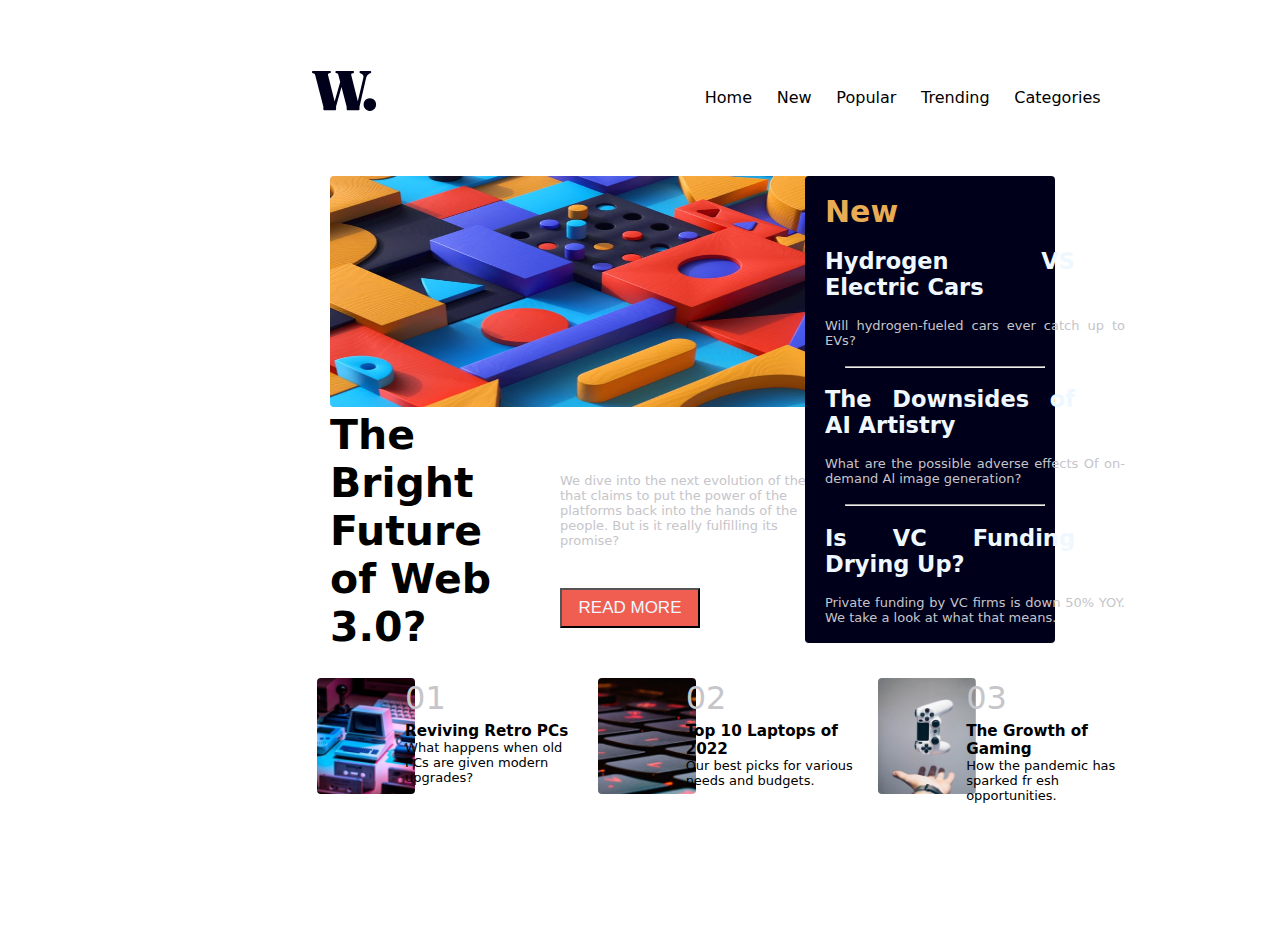
==== index.html @ c41ec1a8 "Rename GridStyle.html to index.html" ====
<!DOCTYPE html>
<html lang="en">

<head>
    <meta charset="UTF-8">
    <meta name="viewport" content="width=device-width, initial-scale=1.0">
    <title>GridStyle</title>
    <link rel="stylesheet" href="./GridStyle.css">
    <link rel="preconnect" href="https://fonts.googleapis.com">
    <link rel="preconnect" href="https://fonts.gstatic.com" crossorigin>
    <link href="https://fonts.googleapis.com/css2?family=Roboto:ital,wght@0,700;1,400;1,700&display=swap"
        rel="stylesheet">
</head>

<body>
    <div class="page">
        <img class="ima_w" src="./assets/images/logo.svg">
        <nav>
            <ul class="nav_sevrice">
                <li>Home</li>
                <li>New</li>
                <li> Popular</li>
                <li> Trending</li>
                <li>Categories</li>
            </ul>
        </nav>
        <section>
            <img class="image_web_3" src="./assets/images/image-web-3-mobile.jpg">
            <h2 class="future">The Bright Future of Web 3.0?</h2>
        </section>
        <div class="sec2">
            <div>We dive into the next evolution of the web that
                claims to put the power of the platforms back
                into the hands of the people. But is it really
                fulfilling its promise?</div>
            <button>READ MORE</button>
        </div>
        <aside>
            <h1>New</h1>
            <h2>Hydrogen VS Electric Cars</h2>
            <div class="div_color_words">Will hydrogen-fueled cars ever catch up
                to EVs?</div>
            <hr>
            <h2>The Downsides of AI Artistry</h2>
            <div class="div_color_words">What are the possible adverse effects Of
                on-demand Al image generation?</div>
            <hr>
            <h2>Is VC Funding Drying Up?</h2>
            <div class="div_color_words">Private funding by VC firms is down 50%
                YOY. We take a look at what that means.</div>
        </aside>
        <footer class="footer1">
            <ul class="foot_ul" style="font-family: system-ui;">
                <img class="img1" src="./assets/images/image-retro-pcs.jpg" alt="">
                <li class="li_01"  >
                    <h3>Reviving Retro PCs</h3>
                    What happens when old PCs
                    are given modern upgrades?
                </li>
                <img class="img1" src="./assets/images/image-top-laptops.jpg" alt="">
                <li class="li_02">
                    <h3> Top 10 Laptops of 2022</h3>
                    Our best picks for various
                    needs and budgets.
                </li>
                <img class="img1" src="./assets/images/image-gaming-growth.jpg">
                <li class="li_03">
                    <h3> The Growth of Gaming</h3>
                    How the pandemic has sparked
                    fr esh opportunities.
                </li>
            </ul>
        </footer>
    </div>
</body>

</html>
---- GridStyle.css ----
* {
    box-sizing: border-box;
    padding: 0;
    margin: 0;
    ;
}

:root {
    --image1: url(\Users\anasa\OneDrive\Desktop\vs.code\my project web\images_web_design\images\image-gaming-growth.jpg);
}

.page {
    height: 100vh;
    display: grid;
    grid-template-columns: repeat(4, 1fr);
    grid-template-rows: auto auto auto;
    grid-template-areas:
        "logo logo nav nav"
        "section sec aside aside"
        "footer1 footer1 footer1 footer1";
}

.ima_w {
    grid-area: logo;
    position: relative;
    right: -40%;
    bottom: -40%;
}

.nav_sevrice {
    grid-area: nav;
    list-style-type: none;
    display: flex;
    flex-direction: row;
    justify-content: space-evenly;
    width: calc(600% /4);
    position: relative;
    bottom: -50%;
    right: 100px;
    font-family: system-ui;
}

section {
    grid-area: section;
    position: relative;
    right: -30%;
    font-family: system-ui;

}

.future {
    width: 205px;
    font-size: 41px;
    height: 100px;
    text-emphasis: none;
    position: relative;
    right: -180px;
    text-align: start;
    font-family: system-ui;
}

button {
    position: relative;
    width: 140px;
    height: 40px;
    color: aliceblue;
    background-color: #ef5e51;
    top: 40px;
    font: 1em sans-serif;
    text-align: center;
    text-transform: capitalize;
    font-family: Arial, Helvetica, sans-serif;
    font-size: 17px;
}

.sec2 {
    left: 60px;
    grid-area: sec;
    position: relative;
    bottom: -63%;
    font-size: 13px;
    width: 280px;
    text-align: start;
    color: #c6c5ca;
    font-family: system-ui;

}



aside {
    grid-area: aside;
    background-color: #00001a;
    text-align: center;
    color: aliceblue;
    display: flex;
    flex-direction: column;
    justify-content: space-evenly;
    width: 50%;
    height: 99%;
    position: relative;
    right: -5%;
    border-radius: 4px;
    -webkit-border-radius: 4px;
    -moz-border-radius: 4px;
    -ms-border-radius: 4px;
    -o-border-radius: 4px;
    font-family: system-ui;
    font-size: 15px;
    text-align: justify;


}

.footer1 {
    grid-area: footer1;
}

.foot_ul {
    width: calc(263% /4);
    display: flex;
    flex-direction: row;
    justify-content: space-evenly;
    list-style-type: none;
    align-items: flex-end;
    position: relative;
    right: -177px;
    font-size: 15px;

}

.li_01 {

    width: 186px;
    height: 0px;
    position: relative;
    right: -130px;
    top: -80px;
    font-size: small;
}

.li_02 {

    width: 186px;
    height: 0px;
    position: relative;
    right: -130px;
    top: -80px;
    font-size: small;
}

.li_03 {

    width: 186px;
    height: 0px;
    position: relative;
    right: -130px;
    top: -80px;
    font-size: small;
}

.img1 {
    width: 100px;
    height: 116px;
    position: relative;
    right: -140px;
    bottom: -30px;
    border-radius: 4px;
    -webkit-border-radius: 4px;
    -moz-border-radius: 4px;
    -ms-border-radius: 4px;
    -o-border-radius: 4px;
}

.li_01::before {
    content: "01";
    display: block;
    font-size: xx-large;
    position: relative;
    top: -5px;
    color: #c6c5ca;
    font-family: system-ui;


}

.li_02::before {
    content: "02";
    display: block;
    font-size: xx-large;
    position: relative;
    top: -5px;
    color: #c6c5ca;
    font-family: system-ui;

}

.li_03::before {
    content: "03";
    display: block;
    font-size: xx-large;
    position: relative;
    top: -5px;
    color: #c6c5ca;
    font-family: system-ui;

}

.image_web_3 {
    border-radius: 4px;
    width: 500px;
    height: 231px;
    position: relative;
    right: -180px;
    top: 0px;

}

hr {
    display: flex;
    width: 80%;
    right: -40px;
    position: relative;
    color: #5e5e78;
}

h1 {
    color: hsl(35, 77%, 62%);
    font-family: system-ui;
    position: relative;
    right: -20px;

}

.div_color_words {
    color: #c6c5ca;
    position: relative;
    right: -20px;
    font-size: small;
    width: 300px;
}

h2 {
    position: relative;
    right: -20px;
}

h3:hover {
    color: hsl(35, 77%, 62%);
}

button:hover {
    background-color: #00001a;
    cursor: -webkit-grabbing;
}

nav ul li:hover {
    background: transparent;
    color: #c58785;
    cursor: -webkit-grabbing;
}

h2:hover {
    color: #ef5e51;
}
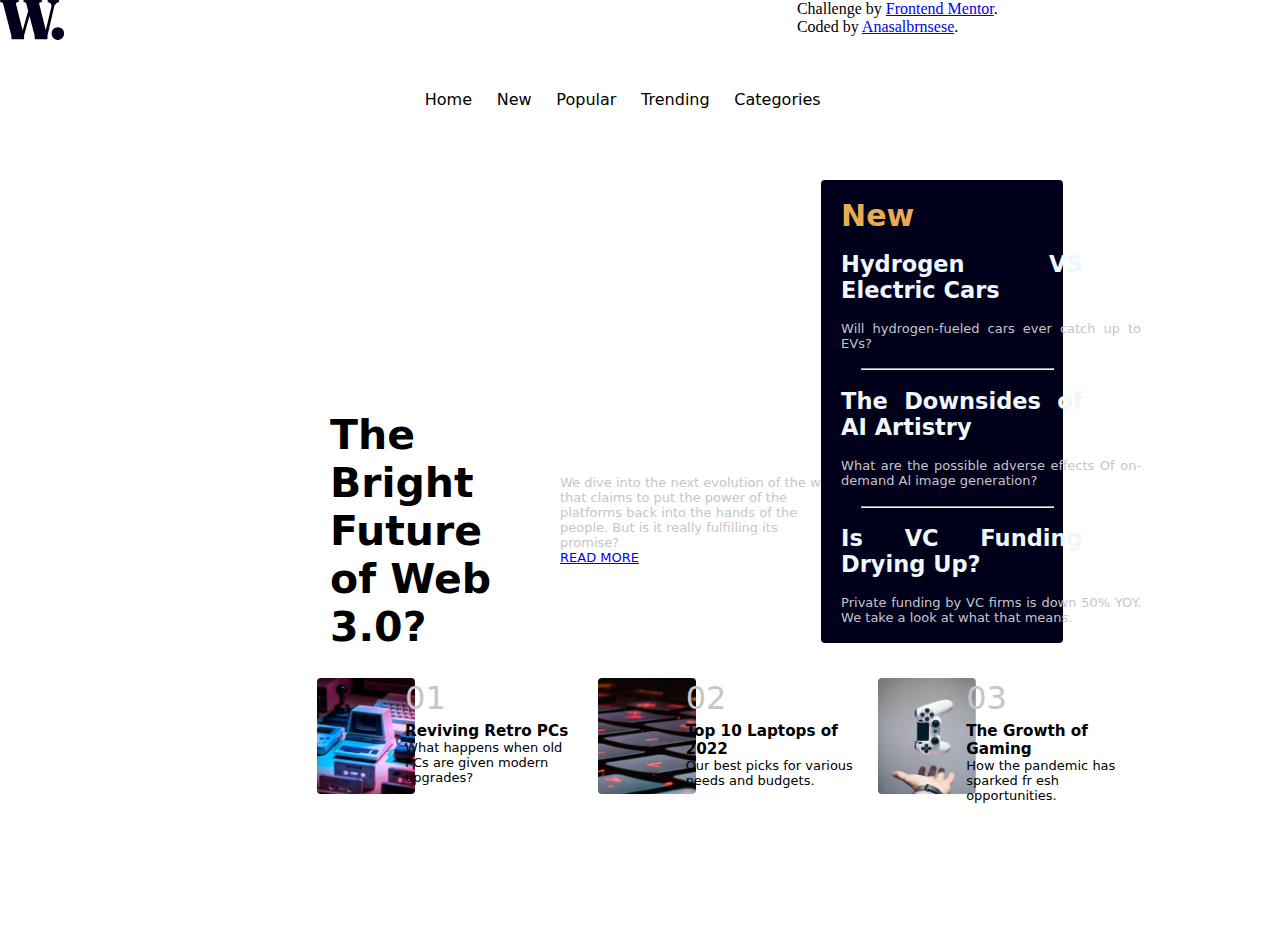
==== commit 02d8176e: "index.html" ====
--- a/index.html
+++ b/index.html
@@ -12,65 +12,68 @@
         rel="stylesheet">
 </head>
 
-<body>
-    <div class="page">
-        <img class="ima_w" src="./assets/images/logo.svg">
-        <nav>
-            <ul class="nav_sevrice">
-                <li>Home</li>
-                <li>New</li>
-                <li> Popular</li>
-                <li> Trending</li>
-                <li>Categories</li>
-            </ul>
-        </nav>
-        <section>
-            <img class="image_web_3" src="./assets/images/image-web-3-mobile.jpg">
-            <h2 class="future">The Bright Future of Web 3.0?</h2>
-        </section>
-        <div class="sec2">
-            <div>We dive into the next evolution of the web that
-                claims to put the power of the platforms back
-                into the hands of the people. But is it really
-                fulfilling its promise?</div>
-            <button>READ MORE</button>
-        </div>
-        <aside>
-            <h1>New</h1>
-            <h2>Hydrogen VS Electric Cars</h2>
-            <div class="div_color_words">Will hydrogen-fueled cars ever catch up
-                to EVs?</div>
-            <hr>
-            <h2>The Downsides of AI Artistry</h2>
-            <div class="div_color_words">What are the possible adverse effects Of
-                on-demand Al image generation?</div>
-            <hr>
-            <h2>Is VC Funding Drying Up?</h2>
-            <div class="div_color_words">Private funding by VC firms is down 50%
-                YOY. We take a look at what that means.</div>
-        </aside>
-        <footer class="footer1">
-            <ul class="foot_ul" style="font-family: system-ui;">
-                <img class="img1" src="./assets/images/image-retro-pcs.jpg" alt="">
-                <li class="li_01"  >
-                    <h3>Reviving Retro PCs</h3>
-                    What happens when old PCs
-                    are given modern upgrades?
-                </li>
-                <img class="img1" src="./assets/images/image-top-laptops.jpg" alt="">
-                <li class="li_02">
-                    <h3> Top 10 Laptops of 2022</h3>
-                    Our best picks for various
-                    needs and budgets.
-                </li>
-                <img class="img1" src="./assets/images/image-gaming-growth.jpg">
-                <li class="li_03">
-                    <h3> The Growth of Gaming</h3>
-                    How the pandemic has sparked
-                    fr esh opportunities.
-                </li>
-            </ul>
-        </footer>
+<body class="page">
+    <div class="image_w"><img src="/assets/images/logo.svg" ></div>
+    <nav>
+        <ul class="nav_sevrice">
+            <li>Home</li>
+            <li>New</li>
+            <li> Popular</li>
+            <li> Trending</li>
+            <li>Categories</li>
+        </ul>
+    </nav>
+    <section>
+        <!-- <img class="image_web_3" src="./assets/images/image-web-3-desktop.jpg"> -->
+        <div class="image_web_3"></div>
+        <h2 class="future">The Bright Future of Web 3.0?</h2>
+    </section>
+    <div class="sec2">
+        <div>We dive into the next evolution of the web that
+            claims to put the power of the platforms back
+            into the hands of the people. But is it really
+            fulfilling its promise?</div>
+        <a href="#" class="button">READ MORE</a>
+    </div>
+    <aside>
+        <h1>New</h1>
+        <h2>Hydrogen VS Electric Cars</h2>
+        <div class="div_color_words">Will hydrogen-fueled cars ever catch up
+            to EVs?</div>
+        <hr>
+        <h2>The Downsides of AI Artistry</h2>
+        <div class="div_color_words">What are the possible adverse effects Of
+            on-demand Al image generation?</div>
+        <hr>
+        <h2>Is VC Funding Drying Up?</h2>
+        <div class="div_color_words">Private funding by VC firms is down 50%
+            YOY. We take a look at what that means.</div>
+    </aside>
+    <footer class="footer1">
+        <ul class="foot_ul" style="font-family: system-ui;">
+            <img class="img1" src="./assets/images/image-retro-pcs.jpg" alt="null">
+            <li class="li_01">
+                <h3>Reviving Retro PCs</h3>
+                What happens when old PCs
+                are given modern upgrades?
+            </li>
+            <img class="img1" src="./assets/images/image-top-laptops.jpg" alt="null">
+            <li class="li_02">
+                <h3> Top 10 Laptops of 2022</h3>
+                Our best picks for various
+                needs and budgets.
+            </li>
+            <img class="img1" src="./assets/images/image-gaming-growth.jpg" alt="null">
+            <li class="li_03">
+                <h3> The Growth of Gaming</h3>
+                How the pandemic has sparked
+                fr esh opportunities.
+            </li>
+        </ul>
+    </footer>
+    <div class="attribution">
+        Challenge by <a href="https://www.frontendmentor.io?ref=challenge" target="_blank">Frontend Mentor</a>. Coded by
+        <a href="https://github.com/P-Pacharadanai" target="_blank">Anasalbrnsese</a>.
     </div>
 </body>
 
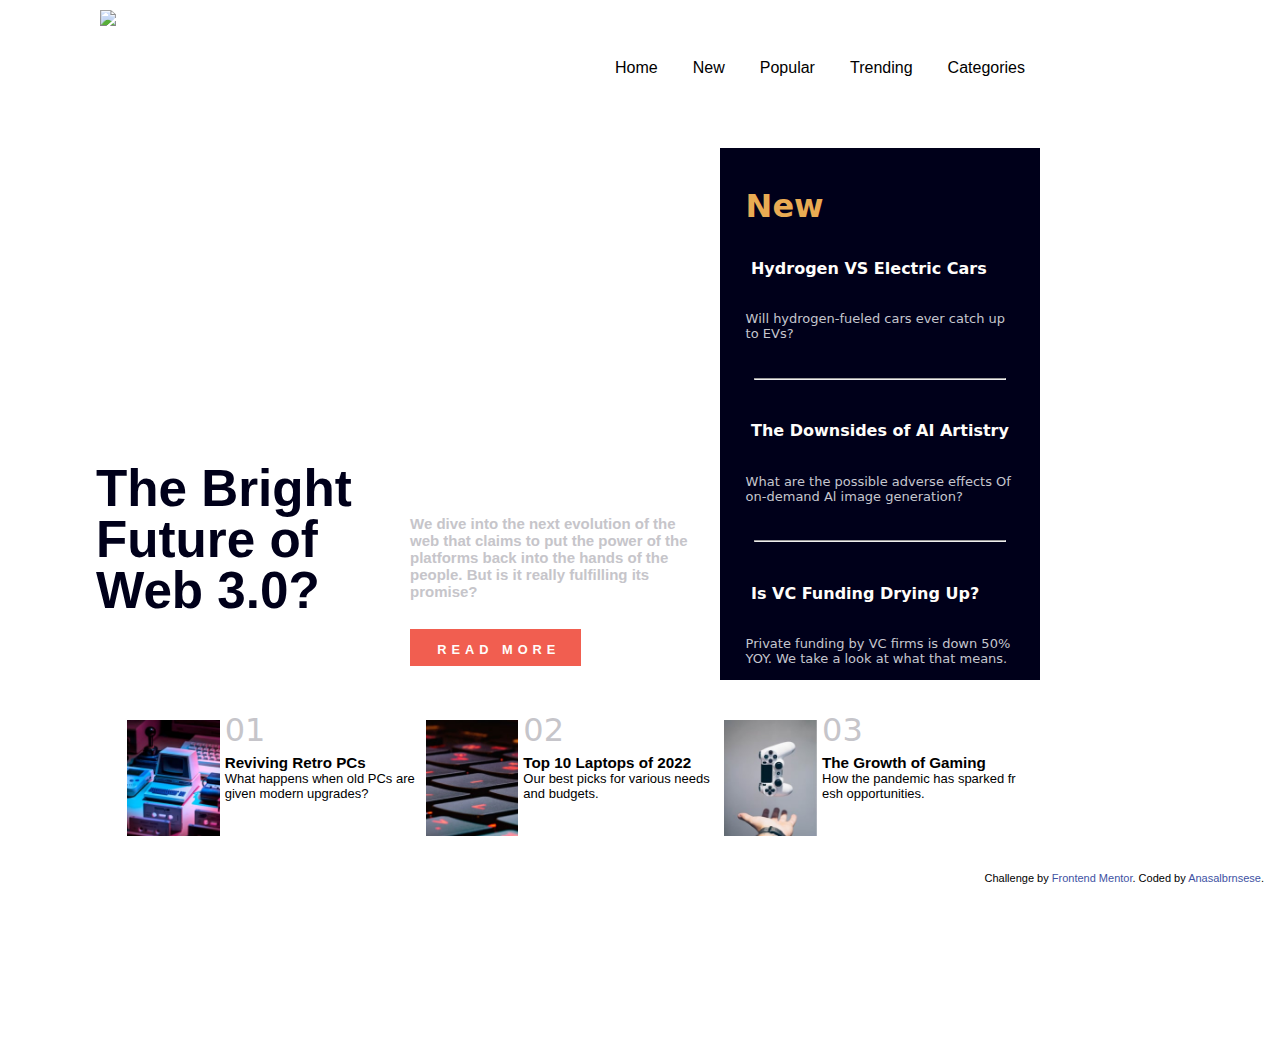
==== commit 26377f15: "Update" ====
--- a/index.html
+++ b/index.html
@@ -13,7 +13,7 @@
 </head>
 
 <body class="page">
-    <div class="image_w"><img src="/assets/images/logo.svg" ></div>
+    <div class="image_w"><img src="../Front-End-Menter-Challenge-GridStyle/assets/images/logo.svg" ></div>
     <nav>
         <ul class="nav_sevrice">
             <li>Home</li>
--- a/GridStyle.css
+++ b/GridStyle.css
@@ -2,11 +2,16 @@
     box-sizing: border-box;
     padding: 0;
     margin: 0;
-    ;
+    font-family: "Inter", sans-serif;
 }
 
 :root {
-    --image1: url(\Users\anasa\OneDrive\Desktop\vs.code\my project web\images_web_design\images\image-gaming-growth.jpg);
+    --soft-orange: hsl(35, 77%, 62%);
+    --soft-red: hsl(5, 85%, 63%);
+    --off-white: hsl(36, 100%, 99%);
+    --grayish-blue: hsl(233, 8%, 79%);
+    --dark-grayish-blue: hsl(236, 13%, 42%);
+    --very-dark-blue: hsl(240, 100%, 5%);
 }
 
 .page {
@@ -20,11 +25,23 @@
         "footer1 footer1 footer1 footer1";
 }
 
-.ima_w {
+.image_w {
+    bottom: 10px;
     grid-area: logo;
-    position: relative;
-    right: -40%;
-    bottom: -40%;
+    width: 9.55%;
+    position: relative;
+    left: 100px;
+    height: 44px;
+    padding-top: 20px;
+}
+
+.image_web_3 {
+    grid-area: nav;
+    width: 172%;
+    height: 275px;
+    background-image: url(../Front-End-Menter-Challenge-GridStyle/assets/images/image-web-3-desktop.jpg);
+    background-size: cover;
+    background-position: center;
 }
 
 .nav_sevrice {
@@ -35,8 +52,8 @@
     justify-content: space-evenly;
     width: calc(600% /4);
     position: relative;
-    bottom: -50%;
-    right: 100px;
+    bottom: -40%;
+    right: 60px;
     font-family: system-ui;
 }
 
@@ -45,131 +62,176 @@
     position: relative;
     right: -30%;
     font-family: system-ui;
+    width: 105%;
 
 }
 
 .future {
-    width: 205px;
-    font-size: 41px;
-    height: 100px;
-    text-emphasis: none;
-    position: relative;
-    right: -180px;
-    text-align: start;
-    font-family: system-ui;
-}
-
-button {
-    position: relative;
-    width: 140px;
-    height: 40px;
-    color: aliceblue;
-    background-color: #ef5e51;
-    top: 40px;
-    font: 1em sans-serif;
-    text-align: center;
-    text-transform: capitalize;
-    font-family: Arial, Helvetica, sans-serif;
-    font-size: 17px;
+    font-weight: 800;
+    width: 90%;
+    font-size: 3.2rem;
+    line-height: 3.2rem;
+    color: var(--very-dark-blue);
+    position: relative;
+    bottom: -40px;
+}
+
+.button {
+    display: inline-block;
+    font-size: 0.8rem;
+    font-weight: 700;
+    letter-spacing: 5px;
+    color: var(--off-white);
+    background-color: var(--soft-red);
+    text-decoration: none;
+    text-transform: uppercase;
+    padding: 0.8rem 1.3rem 0.6rem 1.7rem;
+    margin-top: 1.8rem;
+    transition: 0.3s;
+}
+
+.sec2 .button:active {
+    background-color: var(--dark-grayish-blue);
+}
+
+.button:hover {
+    background-color: var(--very-dark-blue);
 }
 
 .sec2 {
-    left: 60px;
+    left: 90px;
     grid-area: sec;
     position: relative;
-    bottom: -63%;
-    font-size: 13px;
-    width: 280px;
+    bottom: -69%;
+    font-size: 15px;
+    width: 90%;
     text-align: start;
     color: #c6c5ca;
     font-family: system-ui;
-
+    font-weight: 600;
+    max-height: auto;
 }
 
 
 
 aside {
     grid-area: aside;
-    background-color: #00001a;
-    text-align: center;
-    color: aliceblue;
+    color: var(--off-white);
+    background-color: var(--very-dark-blue);
     display: flex;
     flex-direction: column;
-    justify-content: space-evenly;
+    justify-content: space-around;
+    padding: 1.6rem 1.6rem 0 1.6rem;
     width: 50%;
-    height: 99%;
-    position: relative;
-    right: -5%;
-    border-radius: 4px;
-    -webkit-border-radius: 4px;
-    -moz-border-radius: 4px;
-    -ms-border-radius: 4px;
-    -o-border-radius: 4px;
-    font-family: system-ui;
-    font-size: 15px;
-    text-align: justify;
-
-
+    position: relative;
+    left: -20px;
+    max-height: auto;
+    margin-left: 100px;
+}
+
+aside h1 {
+    color: var(--soft-orange);
+    font-size: xx-large;
+    font-family: system-ui;
+}
+
+aside h2 {
+    font-size: medium;
+    font-family: system-ui;
+    padding: 2%;
+
+}
+
+aside h2:hover {
+    font-size: medium;
+    color: var(--soft-orange);
+}
+
+aside div {
+    font-size: small;
+    color: var(--grayish-blue);
+    font-family: system-ui;
+
+}
+
+aside hr {
+    color: var(--dark-grayish-blue);
+    padding: 0%;
+    margin: 3%;
 }
 
 .footer1 {
+    bottom: 0px;
+    width: 100%;
     grid-area: footer1;
+    max-height: auto;
+    position: relative;
+    right: 190px;
 }
 
 .foot_ul {
-    width: calc(263% /4);
+    width: calc(280% /4);
     display: flex;
     flex-direction: row;
     justify-content: space-evenly;
     list-style-type: none;
-    align-items: flex-end;
+    align-items: end;
     position: relative;
     right: -177px;
     font-size: 15px;
+    max-height: auto;
 
 }
 
 .li_01 {
 
-    width: 186px;
+    width: 100%;
     height: 0px;
     position: relative;
     right: -130px;
     top: -80px;
     font-size: small;
+    max-height: auto;
 }
 
 .li_02 {
 
-    width: 186px;
+    width: 100%;
     height: 0px;
     position: relative;
     right: -130px;
     top: -80px;
     font-size: small;
+    max-height: auto;
 }
 
 .li_03 {
 
-    width: 186px;
+    width: 100%;
     height: 0px;
     position: relative;
     right: -130px;
     top: -80px;
     font-size: small;
+    max-height: auto;
+}
+
+footer ul .li_01,
+.li_02,
+.li_03 {
+    position: relative;
+    right: -145px;
+    font-weight: 100;
 }
 
 .img1 {
-    width: 100px;
+    width: 45%;
     height: 116px;
     position: relative;
     right: -140px;
-    bottom: -30px;
-    border-radius: 4px;
-    -webkit-border-radius: 4px;
-    -moz-border-radius: 4px;
-    -ms-border-radius: 4px;
-    -o-border-radius: 4px;
+    bottom: -40px;
+    max-height: auto;
+
 }
 
 .li_01::before {
@@ -180,6 +242,7 @@
     top: -5px;
     color: #c6c5ca;
     font-family: system-ui;
+    max-height: auto;
 
 
 }
@@ -192,7 +255,7 @@
     top: -5px;
     color: #c6c5ca;
     font-family: system-ui;
-
+    max-height: auto;
 }
 
 .li_03::before {
@@ -203,63 +266,126 @@
     top: -5px;
     color: #c6c5ca;
     font-family: system-ui;
-
-}
-
-.image_web_3 {
-    border-radius: 4px;
-    width: 500px;
-    height: 231px;
-    position: relative;
-    right: -180px;
-    top: 0px;
-
-}
-
-hr {
-    display: flex;
-    width: 80%;
-    right: -40px;
-    position: relative;
-    color: #5e5e78;
-}
-
-h1 {
-    color: hsl(35, 77%, 62%);
-    font-family: system-ui;
-    position: relative;
-    right: -20px;
-
-}
-
-.div_color_words {
-    color: #c6c5ca;
-    position: relative;
-    right: -20px;
-    font-size: small;
-    width: 300px;
-}
-
-h2 {
-    position: relative;
-    right: -20px;
+    max-height: auto;
+
 }
 
 h3:hover {
     color: hsl(35, 77%, 62%);
 }
 
-button:hover {
-    background-color: #00001a;
-    cursor: -webkit-grabbing;
-}
-
 nav ul li:hover {
     background: transparent;
-    color: #c58785;
+    color: var(--soft-red);
     cursor: -webkit-grabbing;
 }
 
-h2:hover {
-    color: #ef5e51;
-}+.attribution {
+    font-size: 11px;
+    text-align: center;
+    position: absolute;
+    bottom: 1rem;
+    right: 1rem;
+}
+
+.attribution a {
+    color: hsl(228, 45%, 44%);
+    text-decoration: none;
+}
+
+.attribution a:hover {
+    color: red;
+}
+
+@media screen and (max-width:768px) {
+    * {
+        padding: 0;
+        margin: 0;
+        box-sizing: border-box;
+        font-family: "Inter", sans-serif;
+    }
+
+    .page {
+        height: 100vh;
+        width: 100%;
+        display: grid;
+        grid-template-columns: 1fr;
+        grid-template-rows: auto;
+        grid-template-areas:
+            "logo"
+            "nav"
+            "section"
+            "sec"
+            "aside"
+            "footer1";
+        margin: 0 auto;
+        padding: 0;
+    }
+
+    section .image_web_3 {
+        width: 100%;
+        background-size: 150%;
+        display: inline-block;
+        padding: 0;
+        margin: 0 auto;
+        margin-left: -50px;
+
+
+
+    }
+
+    .image_w {
+        width: 48px;
+        top: -10px;
+        left: 70px;
+    }
+
+    .nav_sevrice {
+        display: none;
+    }
+
+    .future {
+        margin: 0 auto;
+        padding: 0;
+        margin-left: 0;
+    }
+
+    .sec2 {
+        margin: 0 auto;
+        width: 100%;
+
+    }
+
+    aside {
+        display: inline-block;
+        justify-content: center;
+        align-content: center;
+        position: relative;
+        margin: 0 auto;
+        width: 100%;
+        left: 22px;
+        bottom: -120px;
+    }
+
+    footer .foot_ul {
+        display: grid;
+        grid-template-columns: repeat(auto-fit, minmax(300px, 1fr));
+        grid-column-gap: 58.8rem;
+        grid-row-gap: 8rem;
+        margin: 88px auto;
+        width: 100%;
+
+    }
+
+    .footer1 .foot_ul .img1 {
+        display: grid;
+        grid-template-columns: auto 1fr;
+        grid-column-gap: 1.4rem;
+        width: 30%;
+
+    }
+
+    .attribution {
+        display: none;
+    }
+}
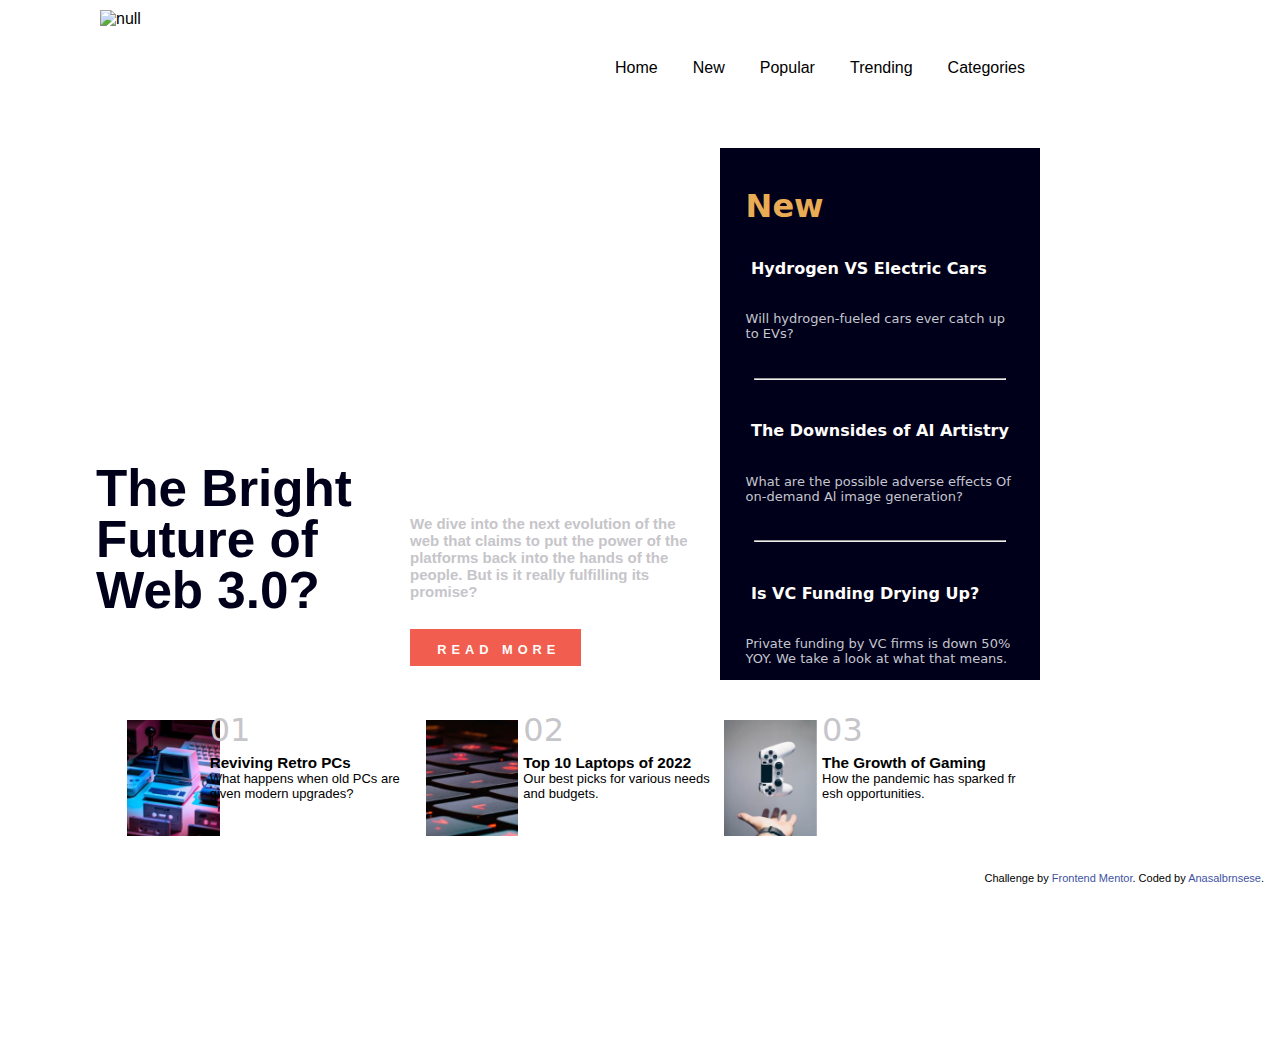
==== commit 086fc117: "Update index.html" ====
--- a/index.html
+++ b/index.html
@@ -13,18 +13,17 @@
 </head>
 
 <body class="page">
-    <div class="image_w"><img src="../Front-End-Menter-Challenge-GridStyle/assets/images/logo.svg" ></div>
+    <div class="image_w"><img src="../Front-End-Menter-Challenge-GridStyle/assets/images/logo.svg" alt="null"></div>
     <nav>
         <ul class="nav_sevrice">
             <li>Home</li>
             <li>New</li>
-            <li> Popular</li>
-            <li> Trending</li>
+            <li>Popular</li>
+            <li>Trending</li>
             <li>Categories</li>
         </ul>
     </nav>
     <section>
-        <!-- <img class="image_web_3" src="./assets/images/image-web-3-desktop.jpg"> -->
         <div class="image_web_3"></div>
         <h2 class="future">The Bright Future of Web 3.0?</h2>
     </section>
@@ -50,7 +49,7 @@
             YOY. We take a look at what that means.</div>
     </aside>
     <footer class="footer1">
-        <ul class="foot_ul" style="font-family: system-ui;">
+        <div class="foot_ul" style="font-family: system-ui;">
             <img class="img1" src="./assets/images/image-retro-pcs.jpg" alt="null">
             <li class="li_01">
                 <h3>Reviving Retro PCs</h3>
@@ -69,11 +68,11 @@
                 How the pandemic has sparked
                 fr esh opportunities.
             </li>
-        </ul>
+        </div>
     </footer>
     <div class="attribution">
         Challenge by <a href="https://www.frontendmentor.io?ref=challenge" target="_blank">Frontend Mentor</a>. Coded by
-        <a href="https://github.com/P-Pacharadanai" target="_blank">Anasalbrnsese</a>.
+        <a href="https://github.com/Anasalbrnsese" target="_blank">Anasalbrnsese</a>.
     </div>
 </body>
 
